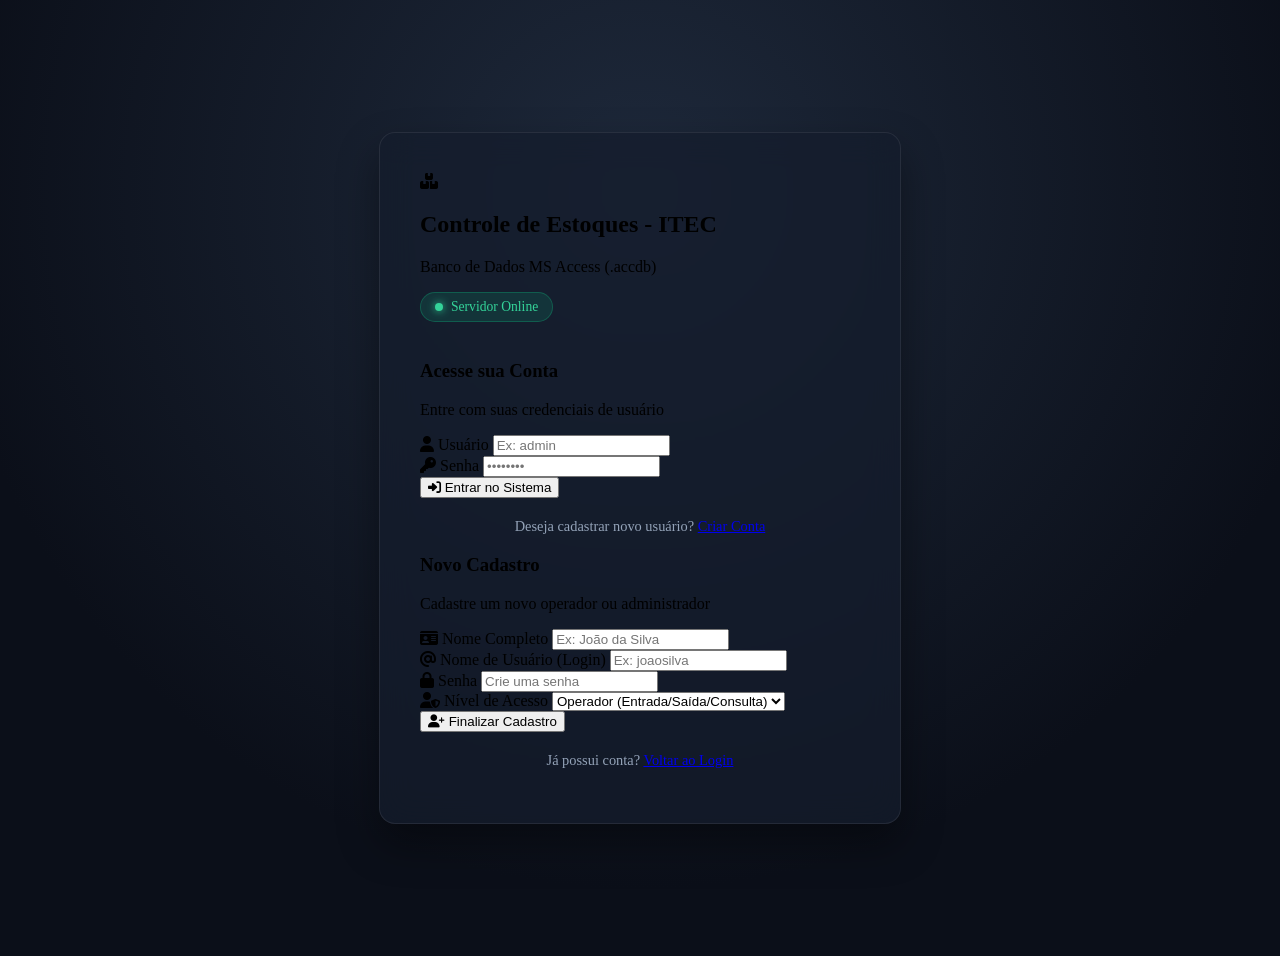
==== templates/login.html @ dbe23b3c "feat: Sistema de Controle de Estoques com Unidades Operacionais e Gestao de Permissoes" ====
<!DOCTYPE html>
<html lang="pt-BR">
<head>
    <meta charset="UTF-8">
    <meta name="viewport" content="width=device-width, initial-scale=1.0">
    <title>Login - Controle de Estoques - ITEC</title>
    <!-- Google Fonts: Inter & Outfit -->
    <link rel="preconnect" href="https://fonts.googleapis.com">
    <link rel="preconnect" href="https://fonts.gstatic.com" crossorigin>
    <link href="https://fonts.googleapis.com/css2?family=Inter:wght@300;400;500;600;700&family=Outfit:wght@500;600;700&display=swap" rel="stylesheet">
    <!-- FontAwesome Icons -->
    <link rel="stylesheet" href="https://cdnjs.cloudflare.com/ajax/libs/font-awesome/6.4.0/css/all.min.css">
    <!-- Main CSS -->
    <link rel="stylesheet" href="{{ url_for('static', filename='css/style.css') }}">
    <style>
        .login-page-body {
            min-height: 100vh;
            display: flex;
            align-items: center;
            justify-content: center;
            background: radial-gradient(circle at 50% 20%, #1e293b 0%, #0b0f19 70%);
            padding: 20px;
        }
        .login-card {
            background: var(--bg-card, rgba(21, 28, 44, 0.75));
            backdrop-filter: blur(16px);
            border: 1px solid var(--border-color, rgba(255, 255, 255, 0.08));
            border-radius: var(--radius-lg, 16px);
            width: 100%;
            max-width: 440px;
            padding: 40px;
            box-shadow: var(--shadow-lg, 0 20px 40px rgba(0,0,0,0.4));
        }
        .server-status-badge {
            display: inline-flex;
            align-items: center;
            gap: 8px;
            padding: 6px 14px;
            background: rgba(16, 185, 129, 0.15);
            border: 1px solid rgba(16, 185, 129, 0.3);
            border-radius: 20px;
            color: #34d399;
            font-size: 0.85rem;
            margin-bottom: 20px;
        }
        .server-status-badge .dot {
            width: 8px;
            height: 8px;
            border-radius: 50%;
            background-color: #34d399;
            box-shadow: 0 0 8px #34d399;
        }
    </style>
</head>
<body class="login-page-body">

    <!-- Toast Notifications Container -->
    <div id="toast-container" class="toast-container"></div>

    <div class="login-card">
        <div class="auth-brand">
            <div class="auth-logo">
                <i class="fa-solid fa-boxes-stacked"></i>
            </div>
            <h2>Controle de Estoques - ITEC</h2>
            <p>Banco de Dados MS Access (.accdb)</p>
            <div class="server-status-badge">
                <span class="dot"></span> Servidor Online
            </div>
        </div>

        <!-- Login Form -->
        <div id="login-box" class="auth-box active">
            <div class="auth-header">
                <h3>Acesse sua Conta</h3>
                <p>Entre com suas credenciais de usuário</p>
            </div>
            <form id="form-login" onsubmit="executarLogin(event)">
                <div class="form-group">
                    <label for="login-usuario"><i class="fa-solid fa-user"></i> Usuário</label>
                    <input type="text" id="login-usuario" placeholder="Ex: admin" required autocomplete="username">
                </div>
                <div class="form-group">
                    <label for="login-senha"><i class="fa-solid fa-key"></i> Senha</label>
                    <input type="password" id="login-senha" placeholder="••••••••" required autocomplete="current-password">
                </div>
                <button type="submit" id="btn-entrar" class="btn btn-primary btn-block">
                    <i class="fa-solid fa-right-to-bracket"></i> Entrar no Sistema
                </button>
            </form>
            <div class="auth-footer" style="margin-top: 20px; text-align: center;">
                <p style="color: var(--text-muted, #94a3b8); font-size: 0.9rem;">
                    Deseja cadastrar novo usuário? <a href="/?action=login" onclick="trocarParaRegistro(event)">Criar Conta</a>
                </p>
            </div>
        </div>

        <!-- Register Form (Inicialmente oculto) -->
        <div id="register-box" class="auth-box hidden">
            <div class="auth-header">
                <h3>Novo Cadastro</h3>
                <p>Cadastre um novo operador ou administrador</p>
            </div>
            <form id="form-register" onsubmit="executarRegistro(event)">
                <div class="form-group">
                    <label for="reg-nome"><i class="fa-solid fa-id-card"></i> Nome Completo</label>
                    <input type="text" id="reg-nome" placeholder="Ex: João da Silva" required>
                </div>
                <div class="form-group">
                    <label for="reg-usuario"><i class="fa-solid fa-at"></i> Nome de Usuário (Login)</label>
                    <input type="text" id="reg-usuario" placeholder="Ex: joaosilva" required autocomplete="username">
                </div>
                <div class="form-group">
                    <label for="reg-senha"><i class="fa-solid fa-lock"></i> Senha</label>
                    <input type="password" id="reg-senha" placeholder="Crie uma senha" required autocomplete="new-password">
                </div>
                <div class="form-group">
                    <label for="reg-nivel"><i class="fa-solid fa-user-shield"></i> Nível de Acesso</label>
                    <select id="reg-nivel" required>
                        <option value="Operador">Operador (Entrada/Saída/Consulta)</option>
                        <option value="Administrador">Administrador (Acesso Total)</option>
                    </select>
                </div>
                <button type="submit" class="btn btn-success btn-block">
                    <i class="fa-solid fa-user-plus"></i> Finalizar Cadastro
                </button>
            </form>
            <div class="auth-footer" style="margin-top: 20px; text-align: center;">
                <p style="color: var(--text-muted, #94a3b8); font-size: 0.9rem;">
                    Já possui conta? <a href="#" onclick="trocarParaLogin(event)">Voltar ao Login</a>
                </p>
            </div>
        </div>
    </div>

    <script>
        function showToast(message, type = 'info') {
            const container = document.getElementById('toast-container');
            const toast = document.createElement('div');
            toast.className = `toast ${type}`;
            
            let icon = 'fa-info-circle';
            if (type === 'success') icon = 'fa-circle-check';
            if (type === 'error') icon = 'fa-circle-exclamation';

            toast.innerHTML = `<i class="fa-solid ${icon}"></i> <span>${message}</span>`;
            container.appendChild(toast);

            setTimeout(() => {
                toast.style.opacity = '0';
                toast.style.transform = 'translateY(-10px)';
                setTimeout(() => toast.remove(), 300);
            }, 4000);
        }

        function trocarParaRegistro(e) {
            if(e) e.preventDefault();
            document.getElementById('login-box').classList.add('hidden');
            document.getElementById('login-box').classList.remove('active');
            document.getElementById('register-box').classList.remove('hidden');
            document.getElementById('register-box').classList.add('active');
        }

        function trocarParaLogin(e) {
            if(e) e.preventDefault();
            document.getElementById('register-box').classList.add('hidden');
            document.getElementById('register-box').classList.remove('active');
            document.getElementById('login-box').classList.remove('hidden');
            document.getElementById('login-box').classList.add('active');
        }

        async function executarLogin(event) {
            event.preventDefault();
            const usuario = document.getElementById('login-usuario').value.trim();
            const senha = document.getElementById('login-senha').value.trim();
            const btn = document.getElementById('btn-entrar');

            btn.disabled = true;
            btn.innerHTML = '<i class="fa-solid fa-spinner fa-spin"></i> Autenticando...';

            try {
                const response = await fetch('/api/auth/login', {
                    method: 'POST',
                    headers: { 'Content-Type': 'application/json' },
                    body: JSON.stringify({ usuario, senha })
                });
                const data = await response.json();

                if (data.success) {
                    localStorage.setItem('stock_user', JSON.stringify(data.user));
                    showToast(data.message, 'success');
                    setTimeout(() => {
                        window.location.href = '/';
                    }, 800);
                } else {
                    showToast(data.message, 'error');
                    btn.disabled = false;
                    btn.innerHTML = '<i class="fa-solid fa-right-to-bracket"></i> Entrar no Sistema';
                }
            } catch (error) {
                showToast('Erro ao se conectar ao servidor Python.', 'error');
                btn.disabled = false;
                btn.innerHTML = '<i class="fa-solid fa-right-to-bracket"></i> Entrar no Sistema';
            }
        }

        async function executarRegistro(event) {
            event.preventDefault();
            const nome_usuario = document.getElementById('reg-nome').value.trim();
            const usuario = document.getElementById('reg-usuario').value.trim();
            const senha = document.getElementById('reg-senha').value.trim();
            const nivel_acesso = document.getElementById('reg-nivel').value;

            try {
                const response = await fetch('/api/auth/register', {
                    method: 'POST',
                    headers: { 'Content-Type': 'application/json' },
                    body: JSON.stringify({ usuario, senha, nome_usuario, nivel_acesso })
                });
                const data = await response.json();

                if (data.success) {
                    showToast(data.message, 'success');
                    document.getElementById('form-register').reset();
                    trocarParaLogin();
                } else {
                    showToast(data.message, 'error');
                }
            } catch (error) {
                showToast('Erro ao se conectar ao servidor.', 'error');
            }
        }
    </script>
</body>
</html>
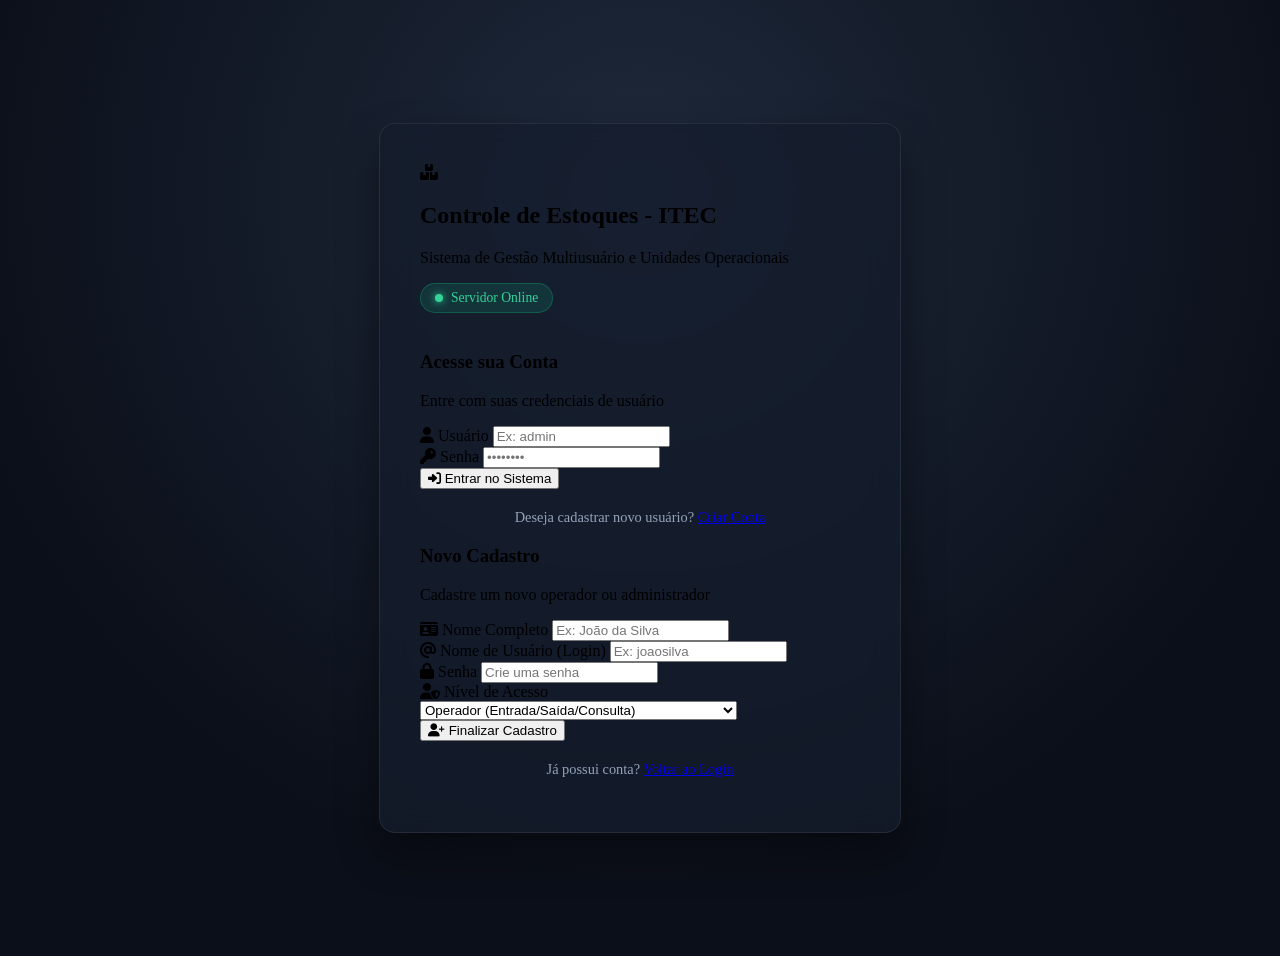
==== commit 31e26e03: "feat: preparar projeto para publicacao no GitHub - Adicionar README.md com documentacao completa - A" ====
--- a/templates/login.html
+++ b/templates/login.html
@@ -63,7 +63,7 @@
                 <i class="fa-solid fa-boxes-stacked"></i>
             </div>
             <h2>Controle de Estoques - ITEC</h2>
-            <p>Banco de Dados MS Access (.accdb)</p>
+            <p>Sistema de Gestão Multiusuário e Unidades Operacionais</p>
             <div class="server-status-badge">
                 <span class="dot"></span> Servidor Online
             </div>
@@ -118,6 +118,7 @@
                     <label for="reg-nivel"><i class="fa-solid fa-user-shield"></i> Nível de Acesso</label>
                     <select id="reg-nivel" required>
                         <option value="Operador">Operador (Entrada/Saída/Consulta)</option>
+                        <option value="Supervisor">Supervisor (Produtos e Cadastros, sem Usuários)</option>
                         <option value="Administrador">Administrador (Acesso Total)</option>
                     </select>
                 </div>
